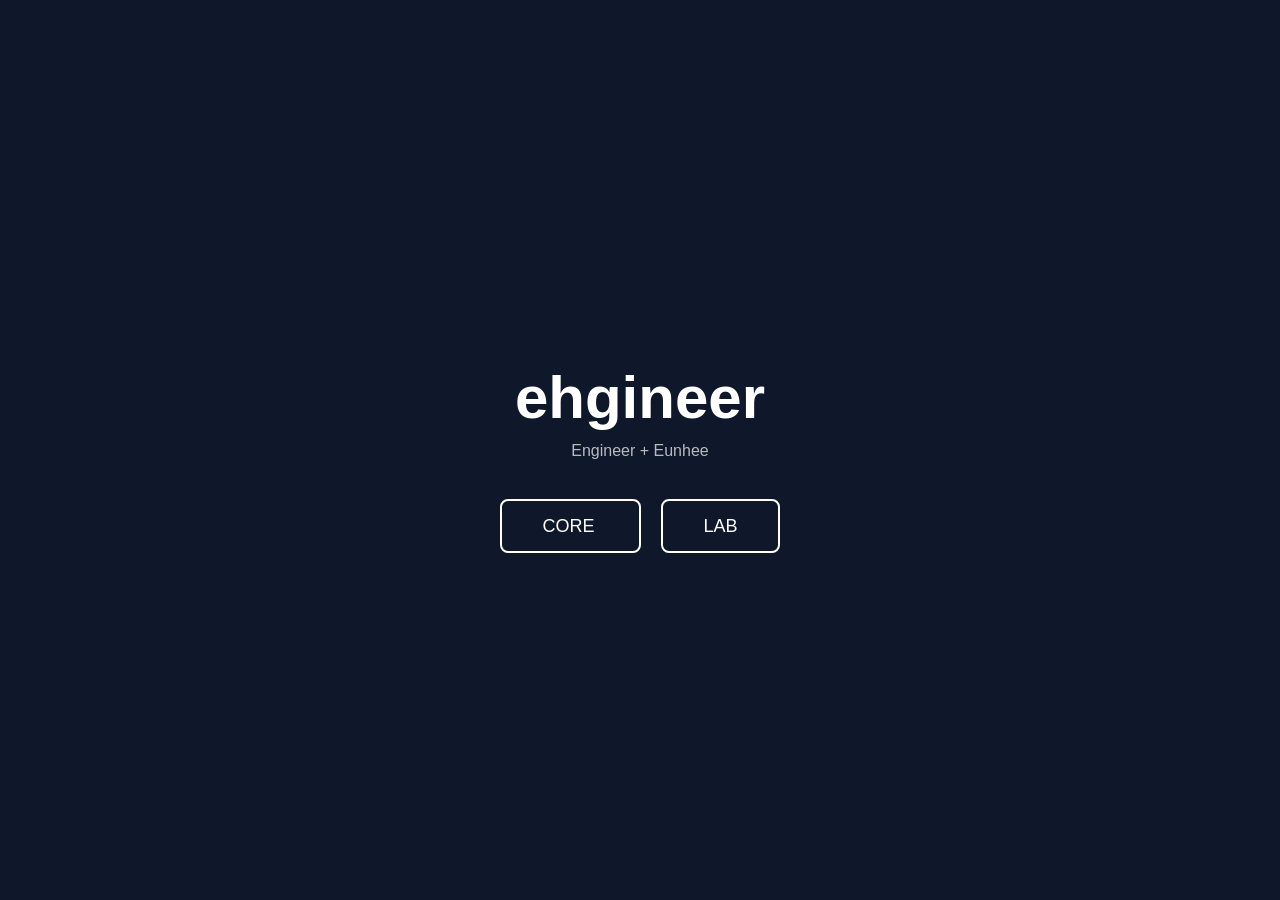
==== index.html @ a99414f1 "first homepage" ====
<!DOCTYPE html>
<html lang="en">
<head>
<meta charset="UTF-8">
<title>ehgineer</title>
<link rel="stylesheet" href="style.css">
</head>

<body>

<div class="container">

<h1>ehgineer</h1>

<p class="subtitle">
Engineer + Eunhee
</p>

<div class="buttons">

<a href="https://github.com/ehgineer/ehgineer-core" class="btn">
CORE
</a>

<a href="https://github.com/ehgineer/ehgineer-lab" class="btn">
LAB
</a>

</div>

</div>

</body>
</html>
---- style.css ----
body {
    margin:0;
    font-family: Arial, Helvetica, sans-serif;
    background:#0f172a;
    color:white;
}

.container{
    height:100vh;
    display:flex;
    flex-direction:column;
    justify-content:center;
    align-items:center;
}

h1{
    font-size:60px;
    margin:0;
}

.subtitle{
    margin-top:10px;
    opacity:0.7;
}

.buttons{
    margin-top:40px;
}

.btn{
    text-decoration:none;
    padding:15px 40px;
    margin:10px;
    border:2px solid white;
    border-radius:8px;
    color:white;
    font-size:18px;
    transition:0.3s;
}

.btn:hover{
    background:white;
    color:black;
}
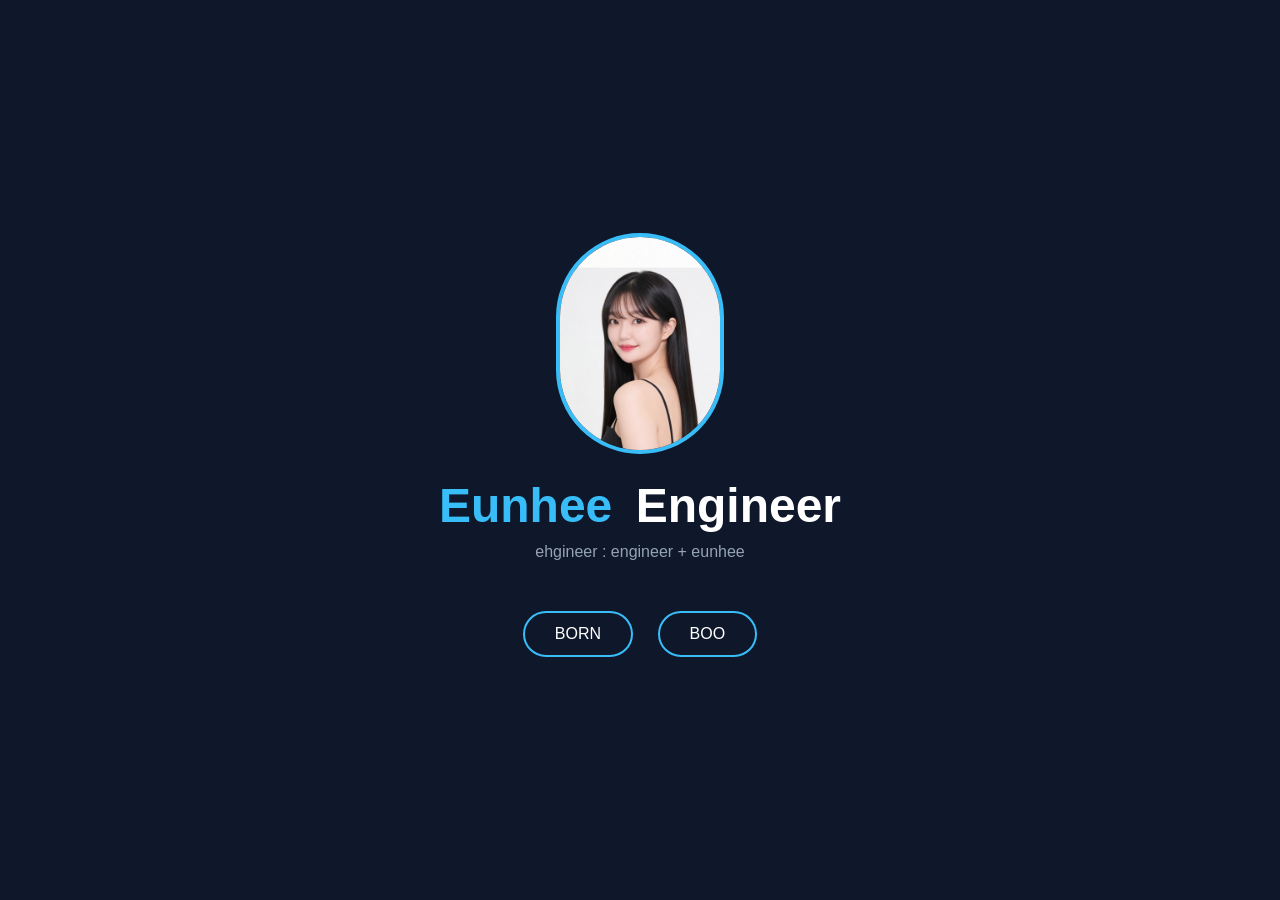
==== commit fe054a1b: "homepage update" ====
--- a/index.html
+++ b/index.html
@@ -1,8 +1,8 @@
 <!DOCTYPE html>
-<html lang="en">
+<html>
 <head>
 <meta charset="UTF-8">
-<title>ehgineer</title>
+<title>Eunhee Engineer</title>
 <link rel="stylesheet" href="style.css">
 </head>
 
@@ -10,21 +10,21 @@
 
 <div class="container">
 
-<h1>ehgineer</h1>
+<img src="profile.jpg" class="profile">
+
+<h1>
+<span class="name">Eunhee</span>
+<span class="engineer">Engineer</span>
+</h1>
 
 <p class="subtitle">
-Engineer + Eunhee
+ehgineer : engineer + eunhee
 </p>
 
 <div class="buttons">
 
-<a href="https://github.com/ehgineer/ehgineer-core" class="btn">
-CORE
-</a>
-
-<a href="https://github.com/ehgineer/ehgineer-lab" class="btn">
-LAB
-</a>
+<a href="born.html" class="btn">BORN</a>
+<a href="boo.html" class="btn">BOO</a>
 
 </div>
 
--- a/style.css
+++ b/style.css
@@ -1,44 +1,60 @@
-body {
-    margin:0;
-    font-family: Arial, Helvetica, sans-serif;
-    background:#0f172a;
-    color:white;
+body{
+background:#0f172a;
+color:white;
+font-family:Arial;
+display:flex;
+justify-content:center;
+align-items:center;
+height:100vh;
+margin:0;
 }
 
 .container{
-    height:100vh;
-    display:flex;
-    flex-direction:column;
-    justify-content:center;
-    align-items:center;
+text-align:center;
+}
+
+.profile{
+width:160px;
+border-radius:100px;
+margin-bottom:20px;
+border:4px solid #38bdf8;
 }
 
 h1{
-    font-size:60px;
-    margin:0;
+font-size:48px;
+margin:0;
+}
+
+.name{
+color:#38bdf8;
+}
+
+.engineer{
+color:white;
+margin-left:10px;
 }
 
 .subtitle{
-    margin-top:10px;
-    opacity:0.7;
+margin-top:10px;
+color:#94a3b8;
 }
 
 .buttons{
-    margin-top:40px;
+margin-top:40px;
 }
 
 .btn{
-    text-decoration:none;
-    padding:15px 40px;
-    margin:10px;
-    border:2px solid white;
-    border-radius:8px;
-    color:white;
-    font-size:18px;
-    transition:0.3s;
+text-decoration:none;
+color:white;
+border:2px solid #38bdf8;
+padding:12px 30px;
+margin:10px;
+display:inline-block;
+border-radius:30px;
+transition:0.3s;
 }
 
 .btn:hover{
-    background:white;
-    color:black;
+background:#38bdf8;
+color:black;
 }
